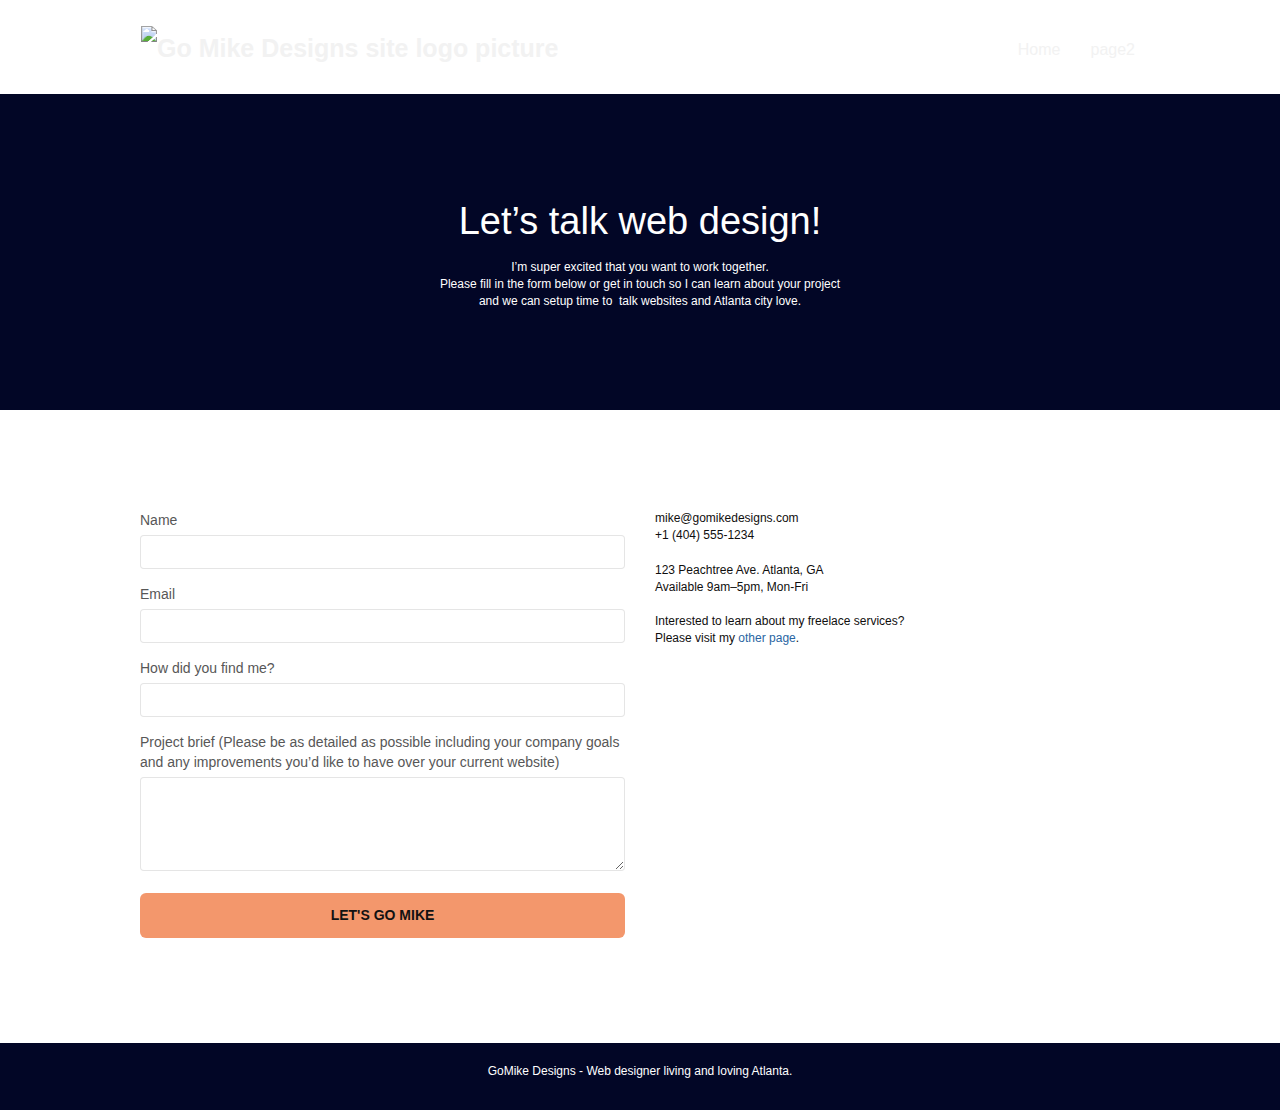
==== page2.html @ 2c4063f0 "fix contrast issues, & add "for" onto label" ====
<!doctype html>
<html lang="en-US">

<head>
	<meta charset="utf-8">
	<meta name="keywords" content="">
	<meta name="description" content="">
	<meta name="viewport" content="width=device-width, initial-scale=1.0, viewport-fit=cover">
	<link rel="shortcut icon" type="image/png" href="favicon.jpg">

	<link rel="stylesheet" type="text/css" href="./css/bootstrap.css">
	<link rel="stylesheet" type="text/css" href="style.css">
	<link rel="stylesheet" type="text/css" href="./css/font-awesome.css">
	<link rel="stylesheet" type="text/css" href="./css/et-line.css">


	<script src="./js/jquery-2.1.0.js"></script>
	<script src="./js/bootstrap.js"></script>
	<script src="./js/blocs.js"></script>
	<script src="./js/jqBootstrapValidation.js"></script>
	<script src="./js/formHandler.js"></script>
	<title>page2</title>


	<!-- Analytics -->

	<!-- Analytics END -->

</head>

<body>
	<!-- Main container -->
	<div class="page-container">

		<!-- bloc-0 -->
		<div class="bloc bgc-white l-bloc " id="bloc-0">
			<div class="container bloc-sm">
				<nav class="navbar row">
					<div class="navbar-header">
						<a class="navbar-brand" href="index.html"><img src="img/atlanta%20web%20design%20logo.png" alt="Go Mike Designs site logo picture"
								height="40" /></a>
						<button id="nav-toggle" type="button" class="ui-navbar-toggle navbar-toggle" data-toggle="collapse"
							data-target=".navbar-1">
							<span class="sr-only">Toggle navigation</span><span class="icon-bar"></span><span
								class="icon-bar"></span><span class="icon-bar"></span>
						</button>
					</div>
					<div class="collapse navbar-collapse navbar-1 special-dropdown-nav">
						<ul class="site-navigation nav navbar-nav">
							<li>
								<a href="index.html">Home</a>
							</li>
							<li>
							</li>
							<li>
								<a href="page2.html">page2</a>
							</li>
						</ul>
					</div>
				</nav>
			</div>
		</div>
		<!-- bloc-0 END -->

		<!-- bloc-6 -->
		<div class="bloc bg-dots-bg bg-repeat bgc-dark-slate-blue d-bloc bloc-bg-texture texture-paper" id="bloc-6">
			<div class="container bloc-lg">
				<div class="row">
					<div class="col-sm-12">
						<p class="text-center hero-bloc-text tc-white">
							Let&rsquo;s talk web design!
						</p>
						<p class="text-center mg-lg tc-white tight-width-whitespace">
							I&rsquo;m super excited that you want to work together.<br>Please fill in the form below or get in touch
							so I can learn about your project <br>and we can setup time to &nbsp;talk websites and Atlanta city love.
						</p>
					</div>
				</div>
			</div>
		</div>
		<!-- bloc-6 END -->

		<!-- bloc-7 -->
		<div class="bloc bgc-white l-bloc" id="bloc-7">
			<div class="container bloc-lg">
				<div class="row">
					<div class="col-sm-6">
						<form id="form_1" novalidate success-msg="Your message has been sent."
							fail-msg="Sorry it seems that our mail server is not responding, Sorry for the inconvenience!">
							<div class="form-group">
								<label for="name">
									Name
								</label>
								<input type="text"  id="name" class="form-control" required />
							</div>
							<div class="form-group">
								<label for="email">
									Email
								</label>
								<input type="text" id="email" class="form-control" type="email" required />
							</div>
							<div class="form-group">
								<label for="input_504">
									How did you find me?
								</label>
								<input class="form-control" type="email" required id="input_504" />
							</div>
							<div class="form-group">
								<label for="message">
									Project brief (Please be as detailed as possible including your company goals and any improvements
									you&rsquo;d like to have over your current website)<br>
								</label><textarea id="message" class="form-control" rows="4" cols="50" required></textarea>
							</div>
							<button class="bloc-button btn btn-lg btn-block cta-hero btn-atomic-tangerine" type="submit">
								Let's go Mike
							</button>
						</form>
					</div>
					<div class="col-sm-6">
						<p>
							mike@gomikedesigns.com<br>+1 (404) 555-1234<br> <br>123 Peachtree Ave. Atlanta, GA<br>Available 9am–5pm,
							Mon-Fri <br> <br>Interested to learn about my freelace services? <br>Please visit my&nbsp;<a
								class="ltc-atomic-blue" href="index.html">other page</a>.
						</p>
					</div>
				</div>
			</div>
		</div>
		<!-- bloc-7 END -->

		<!-- ScrollToTop Button -->
		<a class="bloc-button btn btn-d scrollToTop" onclick="scrollToTarget('1')"><span
				class="fa fa-chevron-up"></span></a>
		<!-- ScrollToTop Button END-->
		<!-- Footer - bloc-8 -->
		<div class="bloc bgc-dark-slate-blue d-bloc" id="bloc-8">
			<div class="container bloc-sm">
				<div class="row">
					<div class="col-sm-12">
						<p class="text-center white">
							GoMike Designs - Web designer living and loving Atlanta.<br>
						</p>
					</div>
				</div>
			</div>
		</div>
	</div>
	<!-- Main container END -->
</body>

</html>
---- style.css ----
body {
    margin: 0;
    padding: 0;
    background: #FFF;
    overflow-x: hidden;
    -webkit-font-smoothing: antialiased;
    -moz-osx-font-smoothing: grayscale;
}

a,
button {
    transition: all .3s ease-in-out;
    outline: none !important;
}

a:hover {
    text-decoration: none;
    cursor: pointer;
}

#page-loading-blocs-notifaction {
    position: fixed;
    top: 0;
    bottom: 0;
    width: 100%;
    z-index: 100000;
    background: #FFFFFF url("img/pageload-spinner.gif") no-repeat center center;
}

.bloc {
    width: 100%;
    clear: both;
    background: 50% 50% no-repeat;
    padding: 0 50px;
    -webkit-background-size: cover;
    -moz-background-size: cover;
    -o-background-size: cover;
    background-size: cover;
    position: relative;
}

.bloc .container {
    padding-left: 0;
    padding-right: 0;
}

.bloc-lg {
    padding: 100px 50px;
}

.bloc-md {
    padding: 50px;
}

.bloc-sm {
    padding: 20px 50px;
}

.bg-center,
.bg-l-edge,
.bg-r-edge,
.bg-t-edge,
.bg-b-edge,
.bg-tl-edge,
.bg-bl-edge,
.bg-tr-edge,
.bg-br-edge,
.bg-repeat {
    -webkit-background-size: auto !important;
    -moz-background-size: auto !important;
    -o-background-size: auto !important;
    background-size: auto !important;
}

.bg-repeat {
    background: repeat;
}

.bg-t-edge {
    background: top no-repeat;
}

.bloc-bg-texture::before {
    content: "";
    background-size: 2px 2px;
    position: absolute;
    top: 0;
    bottom: 0;
    left: 0;
    right: 0;
}

.texture-paper::before {
    background: url("img/texture-paper.png");
    background-size: 280px 280px;
}

.b-parallax {
    background-attachment: fixed;
}

.d-bloc {
    color: rgba(255, 255, 255, .9);
}

.d-bloc button:hover {
    color: rgba(255, 255, 255, .9);
}

.d-bloc .icon-round,
.d-bloc .icon-square,
.d-bloc .icon-rounded,
.d-bloc .icon-semi-rounded-a,
.d-bloc .icon-semi-rounded-b {
    border-color: rgba(255, 255, 255, .9);
}

.d-bloc .divider-h span {
    border-color: rgba(255, 255, 255, .2);
}

.d-bloc .a-btn,
.d-bloc .navbar a,
.d-bloc .navbar-brand,
.d-bloc a .icon-sm,
.d-bloc a .icon-md,
.d-bloc a .icon-lg,
.d-bloc a .icon-xl,
.d-bloc h1 a,
.d-bloc h2 a,
.d-bloc h3 a,
.d-bloc h4 a,
.d-bloc h5 a,
.d-bloc h6 a,
.d-bloc p a {
    color: rgba(255, 255, 255, .6);
}

.d-bloc .a-btn:hover,
.d-bloc .navbar a:hover,
.d-bloc .navbar-brand:hover,
.d-bloc a:hover .icon-sm,
.d-bloc a:hover .icon-md,
.d-bloc a:hover .icon-lg,
.d-bloc a:hover .icon-xl,
.d-bloc h1 a:hover,
.d-bloc h2 a:hover,
.d-bloc h3 a:hover,
.d-bloc h4 a:hover,
.d-bloc h5 a:hover,
.d-bloc h6 a:hover,
.d-bloc p a:hover {
    color: rgba(255, 255, 255, 1);
}

.d-bloc .navbar-toggle .icon-bar {
    background: rgba(255, 255, 255, 1);
}

.d-bloc .btn-wire,
.d-bloc .btn-wire:hover {
    color: rgba(255, 255, 255, 1);
    border-color: rgba(255, 255, 255, 1);
}

.d-bloc .panel {
    color: rgba(0, 0, 0, .5);
}

.d-bloc .panel button:hover {
    color: rgba(0, 0, 0, .7);
}

.d-bloc .panel icon {
    border-color: rgba(0, 0, 0, .7);
}

.d-bloc .panel .divider-h span {
    border-color: rgba(0, 0, 0, .1);
}

.d-bloc .panel .a-btn {
    color: rgba(0, 0, 0, .6);
}

.d-bloc .panel .a-btn:hover {
    color: rgba(0, 0, 0, 1);
}

.d-bloc .panel .btn-wire,
.d-bloc .panel .btn-wire:hover {
    color: rgba(0, 0, 0, .7);
    border-color: rgba(0, 0, 0, .3);
}

.d-bloc .panel,
.l-bloc {
    color: rgba(0, 0, 0, .5);
}

.d-bloc .panel button:hover,
.l-bloc button:hover {
    color: rgba(0, 0, 0, .7);
}

.l-bloc .icon-round,
.l-bloc .icon-square,
.l-bloc .icon-rounded,
.l-bloc .icon-semi-rounded-a,
.l-bloc .icon-semi-rounded-b {
    border-color: rgba(0, 0, 0, .7);
}

.d-bloc .panel .divider-h span,
.l-bloc .divider-h span {
    border-color: rgba(0, 0, 0, .1);
}

.d-bloc .panel .a-btn,
.l-bloc .a-btn,
.l-bloc .navbar a,
.l-bloc .navbar-brand,
.l-bloc a .icon-sm,
.l-bloc a .icon-md,
.l-bloc a .icon-lg,
.l-bloc a .icon-xl,
.l-bloc h1 a,
.l-bloc h2 a,
.l-bloc h3 a,
.l-bloc h4 a,
.l-bloc h5 a,
.l-bloc h6 a,
.l-bloc p a {
    color: rgba(0, 0, 0, .6);
}

.d-bloc .panel .a-btn:hover,
.l-bloc .a-btn:hover,
.l-bloc .navbar a:hover,
.l-bloc .navbar-brand:hover,
.l-bloc a:hover .icon-sm,
.l-bloc a:hover .icon-md,
.l-bloc a:hover .icon-lg,
.l-bloc a:hover .icon-xl,
.l-bloc h1 a:hover,
.l-bloc h2 a:hover,
.l-bloc h3 a:hover,
.l-bloc h4 a:hover,
.l-bloc h5 a:hover,
.l-bloc h6 a:hover,
.l-bloc p a:hover {
    color: rgba(0, 0, 0, 1);
}

.l-bloc .navbar-toggle .icon-bar {
    color: rgba(0, 0, 0, .6);
}

.d-bloc .panel .btn-wire,
.d-bloc .panel .btn-wire:hover,
.l-bloc .btn-wire,
.l-bloc .btn-wire:hover {
    color: rgba(0, 0, 0, .7);
    border-color: rgba(0, 0, 0, .3);
}

.voffset {
    margin-top: 30px;
}

.voffset-lg {
    margin-top: 80px;
}

#bloc-2-services p {
    font-size: 11px;
}

.navbar {
    margin-bottom: 0;
    z-index: 1;
}

.navbar-brand {
    height: auto;
    padding: 3px 15px;
    font-size: 25px;
    font-weight: normal;
    font-weight: 600;
    line-height: 44px;
}

.navbar-brand img {
    max-height: 200px;
    margin: 0 5px 0 0;
    display: inline;
}

.navbar-brand img[src$=svg] {
    min-width: 100px;
}

.nav-center .navbar-brand img {
    margin: 0;
}

.navbar .nav {
    padding-top: 2px;
    margin-right: -16px;
    float: right;
    z-index: 1;
}

.nav>li {
    float: left;
    margin-top: 4px;
    font-size: 16px;
}

.navbar-nav .open .dropdown-menu>li>a {
    text-align: inherit;
}

.nav>li a:hover,
.nav>li a:focus {
    background: transparent;
}

.navbar-toggle {
    margin: 10px 10px 0 0;
    border: 0px;
}

.navbar-toggle:hover {
    background: transparent !important;
}

.navbar-toggle .icon-bar {
    background-color: rgba(0, 0, 0, .5);
    width: 26px;
}

.nav-invert .navbar .nav {
    float: left;
}

.nav-invert .navbar-header,
.nav-invert .navbar-brand {
    float: right;
    position: relative;
    z-index: 2;
}

@media (min-width: 768px) {
    .site-navigation {
        position: absolute;
        top: 50%;
        right: 20px;
        transform: translate(0, -50%);
        -webkit-transform: translateY(-50%);
    }

    .nav>li .dropdown-menu a,
    .nav>li .dropdown-menu a:hover {
        color: #484848;
    }

    .nav-invert .site-navigation {
        left: 0;
        right: 0;
    }

    .nav-center {
        text-align: center;
    }

    .nav-center .navbar-header {
        width: 100%;
    }

    .nav-center .navbar-header,
    .nav-center .navbar-brand,
    .nav-center .nav>li {
        float: none;
        display: inline-block;
    }

    .nav-center .site-navigation {
        position: relative;
        width: 100%;
        right: 0;
        margin-right: 0px;
        margin-top: 20px;
    }

    .nav-center.mini-nav .navbar-toggle {
        float: none;
        margin: 10px auto 0;
    }
}

.nav>li>.dropdown a {
    background: none !important;
    display: block;
    padding: 14px 15px;
}

nav .caret {
    margin: 0 5px;
}

.dropdown-menu .dropdown-menu {
    top: -8px;
    left: 100%;
}

.dropdown-menu .dropmenu-flow-right {
    top: 100%;
    left: 0;
    margin-left: -1px;
    border-top-left-radius: 0;
    border-top-right-radius: 0;
}

.dropdown-menu .dropdown span {
    border: 4px solid black;
    border-top-color: transparent;
    border-right-color: transparent;
    border-bottom-color: transparent;
    margin: 6px -5px 0 0 !important;
    float: right;
}

.mg-md {
    margin-top: 10px;
    margin-bottom: 20px;
}

.mg-lg {
    margin-top: 10px;
    margin-bottom: 40px;
}

.btn {
    margin: 0 5px 5px 0;
}

.btn.pull-right {
    margin: 0 0 5px 5px;
}

.btn-d,
.btn-d:hover,
.btn-d:focus {
    color: #FFF;
    background: rgba(0, 0, 0, .3);
}

button {
    outline: none !important;
}

.btn-rd {
    border-radius: 40px;
}

.btn-clean {
    border: 1px solid rgba(0, 0, 0, .08);
    border-bottom-color: rgba(0, 0, 0, .1);
    text-shadow: 0 1px 0 rgba(0, 0, 1, .1);
    box-shadow: 0 1px 3px rgba(0, 0, 1, .25), inset 0 1px 0 0 rgba(255, 255, 255, .15);
}

.icon-md {
    font-size: 30px !important;
}

.icon-lg {
    font-size: 60px !important;
}

.sm-shadow {
    text-shadow: 0 1px 2px rgba(0, 0, 0, .3);
}

.panel-sq,
.panel-sq .panel-heading,
.panel-sq .panel-footer {
    border-radius: 0;
}

.panel-rd {
    border-radius: 30px;
}

.panel-rd .panel-heading {
    border-radius: 29px 29px 0 0;
}

.panel-rd .panel-footer {
    border-radius: 0 0 29px 29px;
}

.form-control {
    border-color: rgba(0, 0, 0, .1);
    box-shadow: none;
}

.scrollToTop {
    width: 40px;
    height: 40px;
    position: fixed;
    bottom: 20px;
    right: 20px;
    opacity: 0;
    z-index: 500;
    transition: all .3s ease-in-out;
}

.scrollToTop span {
    margin-top: 6px;
}

.showScrollTop {
    font-size: 14px;
    opacity: 1;
}

a[data-lightbox] {
    position: relative;
    display: block;
    text-align: center;
}

a[data-lightbox]:hover::before {
    content: "+";
    font-family: "HelveticaNeue-Light", "Helvetica Neue Light", "Helvetica Neue", Helvetica, Arial;
    font-size: 32px;
    width: 50px;
    height: 50px;
    margin-left: -25px;
    border-radius: 50%;
    background: rgba(0, 0, 0, .6);
    color: #FFF;
    font-weight: 100;
    z-index: 1;
    position: absolute;
    top: 50%;
    transform: translateY(-50%);
    -webkit-transform: translateY(-50%);
}

a[data-lightbox]:hover img {
    opacity: 0.6;
    -webkit-animation-fill-mode: none;
    animation-fill-mode: none;
}

#lightbox-modal {
    display: flex;
    align-items: center;
}

#lightbox-modal .modal-dialog {
    width: 90%;
    max-width: 900px;
    margin: 0 auto 0;
}

#lightbox-modal .modal-dialog img {
    max-height: 90vh;
    margin: 0 auto;
}

.lightbox-caption {
    padding: 20px;
    color: #FFF;
    background: rgba(0, 0, 0, .5);
    position: absolute;
    left: 15px;
    right: 15px;
    bottom: 5px;
}

.close-lightbox {
    color: #FFF;
    font-size: 30px;
    position: absolute;
    top: 20px;
    right: 20px;
    z-index: 20;
    background: rgba(0, 0, 0, .5);
    border: none;
    line-height: 30px;
    padding: 0 9px 5px;
    opacity: 0.3;
}

.close-lightbox:hover,
.next-lightbox:hover,
.prev-lightbox:hover {
    opacity: 1.0;
    color: #FFF;
}

.next-lightbox,
.prev-lightbox {
    font-size: 20px;
    color: rgba(255, 255, 255, .9);
    background: rgba(0, 0, 0, .5);
    transition: all .2s ease-in-out;
    position: absolute;
    top: 45%;
    z-index: 1;
    opacity: 0.4;
}

.next-lightbox {
    padding: 6px 8px 1px 13px;
    right: 25px;
}

.prev-lightbox {
    padding: 6px 13px 1px 10px;
    left: 25px;
}

.snapshot-lb .modal-body {
    padding-bottom: 45px;
}

.snapshot-lb .lightbox-caption {
    padding: 0;
    color: rgba(0, 0, 0, .5);
    background: none;
}

h1,
h2,
h3,
h4,
h5,
h6,
.btn,
a {
    font-family: "helvetica";
    font-weight: 400;
    color: #f2f2f2 !important;
}

label{
    font-family: "helvetica";
    font-weight: 400;
    color: #575757 !important;
}
.nav-menu {
    font-family: "helvetica";
    font-weight: 400;
    color: #0f0e0e !important;
}

p {
    font-family: "helvetica";
    font-weight: 400;
    color: #0f0e0e !important;
}

.container {
    max-width: 1000px;
}

.hero-bloc-text {
    font-size: 38px;
}

.hero-bloc-text-sub {
    font-size: 36px;
}

.statement-bloc-text {
    line-height: 26px;
    font-style: italic;
    font-size: 20px;
    text-align: center;
    font-weight: lighter;
    max-width: 520px;
    margin: auto auto auto auto;
}

p {
    font-size: 12px;
}

.tight-width-whitespace {
    max-width: 600px;
    margin: auto auto auto auto;
}

.h1 {
    font-size: 20px;
    font-family: "Open Sans";
}

.cta-hero {
    margin-top: 22px;
    color: #FFFFFF !important;
    text-transform: uppercase;
    padding: 12px 28px 12px 28px;
    font-size: 1.0em;
    font-weight: 700;
}

h3 {
    font-size: 22px;
    line-height: 1.4em;
}

h2 {
    font-size: 15px;
    text-transform: uppercase;
    font-weight: 700;
    color: #333333 !important;
}

.med-width-whitespace {
    max-width: 800px;
    margin: auto auto auto auto;
    box-shadow: 0px 0px 0px #000000;
}

h1 {
    color: #333333 !important;
}

h4 {
    color: #333333 !important;
}

.icons {
    margin-bottom: 14px;
    margin-top: 24px;
}

.white {
    color: #FFFFFF !important;
}

.portfolio-thumb {
    margin-bottom: 24px;
    width: 260px;
}

.portfolio-row {
    margin-bottom: 44px;
    margin-top: 50px;
}

.avatar {
    box-shadow: 0px 4px 9px rgba(0, 0, 0, 0.3);
}

.black-background {
    background-color: rgba(35, 31, 32, 0.7);
    padding: 40px 40px 40px 40px;
}

.bold-link {
    font-weight: 900;
    text-decoration: underline !important;
}

.service-header {
    font-size: 15px;
    font-weight: 700;
    text-transform: uppercase;
}

.bgc-white {
    background-color: #FFFFFF;
}

.bgc-dark-slate-blue {
    background-color: #020626;
}

.bgc-atomic-tangerine {
    background-color: #F3976C;
}

.tc-white {
    color: #FFFFFF !important;
}

.btn-atomic-tangerine {
    background: #F3976C;
    color: #121212 !important;
}

.btn-atomic-tangerine:hover {
    background: #c27956 !important;
    color: #FFFFFF !important;
}

.ltc-white {
    color: #FFFFFF !important;
}

.ltc-white:hover {
    color: #cccccc !important;
}

.ltc-atomic-blue {
    color: #2a66a2 !important;
}

.ltc-atomic-blue:hover {
    color: #c27956 !important;
}

.icon-dark-slate-blue {
    color: #364577 !important;
    border-color: #364577 !important;
}

.bg-dots-bg {
    background-image: url("img/dots-bg.png");
}

.bg-lines-h2-bg {
    background-image: url("img/lines-h2-bg.png");
}

.bg-atlanta-20made-20sign {
    background-image: url("img/atlanta%20made%20sign.jpg");
}

.bg-atlanta-20made-20sign-20orange {
    background-image: url("img/atlanta%20made%20sign%20orange.jpg");
}

@media (max-width: 1024px) {
    .bloc {
        padding-left: 20px;
        padding-right: 20px;
    }

    .bloc.full-width-bloc,
    .bloc-tile-2.full-width-bloc .container,
    .bloc-tile-3.full-width-bloc .container,
    .bloc-tile-4.full-width-bloc .container {
        padding-left: 0;
        padding-right: 0;
    }
}

@media (max-width: 992px) and (min-width: 768px) {
    .navbar .nav {
        max-width: 80%
    }

    .nav-center.navbar .nav {
        max-width: 100%
    }
}

@media only screen and (min-device-width: 768px) and (max-device-width: 1024px) and (orientation: landscape) {
    .b-parallax {
        background-attachment: scroll;
    }
}

@media only screen and (min-device-width: 1024px) and (max-device-width: 1366px) and (-webkit-min-device-pixel-ratio: 1.5) {
    .b-parallax {
        background-attachment: scroll;
    }
}

@media (max-width: 991px) {
    .container {
        width: 100%;
    }

    .b-parallax {
        background-attachment: scroll;
    }

    .page-container,
    #hero-bloc {
        overflow-x: hidden;
        position: relative;
    }

    /* .bloc {
        padding-left: constant(safe-area-inset-left);
        padding-right: constant(safe-area-inset-right);
    } */
    .portfolio-thumb{
        width: 100%;
    }
    .bloc-group,
    .bloc-group .bloc {
        display: block;
        width: 100%;
    }

    .bloc-fill-screen .fill-bloc-top-edge,
    .bloc-fill-screen .fill-bloc-bottom-edge {
        padding: 0 20px;
        padding-left: constant(safe-area-inset-left);
        padding-right: constant(safe-area-inset-right);
    }
}

@media (max-width: 767px) {
    .page-container {
        overflow-x: hidden;
        position: relative;
    }

    h1,
    h2,
    h3,
    h4,
    h5,
    h6,
    p,
    #disqus_thread {
        padding-left: 10px !important;
        padding-right: 10px !important;
    }

    .b-parallax {
        background-attachment: scroll;
    }

    .navbar .nav {
        padding-top: 0;
        border-top: 1px solid rgba(0, 0, 0, .2);
        float: none !important;
    }

    .navbar.row {
        margin-left: 0;
        margin-right: 0;
    }

    .site-navigation {
        position: inherit;
        transform: none;
        -webkit-transform: none;
        -ms-transform: none;
    }

    .nav>li {
        margin-top: 0;
        border-bottom: 1px solid rgba(0, 0, 0, .1);
        background: rgba(0, 0, 0, .05);
        text-align: left;
        padding-left: 15px;
        width: 100%;
    }

    .nav>li:hover {
        background: rgba(0, 0, 0, .08);
    }

    .dropdown .dropdown a .caret {
        float: none;
        margin: 5px 0 0 10px !important;
        border: 4px solid black;
        border-bottom-color: transparent;
        border-right-color: transparent;
        border-left-color: transparent;
    }

    #hero-bloc .navbar .nav {
        background: rgba(0, 0, 0, .8);
    }

    #hero-bloc .navbar .nav a {
        color: rgba(255, 255, 255, .6);
    }

    .hero {
        padding: 50px 0;
    }

    .hero-nav {
        left: -1px;
        right: -1px;
    }

    .navbar-collapse {
        padding: 0;
        overflow-x: hidden;
        -webkit-box-shadow: none;
        box-shadow: none;
    }

    .navbar-brand img {
        max-height: 40px;
        width: auto;
    }

    .nav-invert .navbar-header {
        float: none;
        width: 100%;
    }

    .nav-invert .navbar-toggle {
        float: left;
        margin-left: 10px;
    }

    .bloc {
        padding-left: 0;
        padding-right: 0;
        width: 100%;
    }

    .bloc-xxl,
    .bloc-xl,
    .bloc-lg {
        padding: 40px 0;
    }

    .bloc-sm,
    .bloc-md {
        padding-left: 0;
        padding-right: 0;
    }

    .bloc-tile-2 .container,
    .bloc-tile-3 .container,
    .bloc-tile-4 .container,
    .bloc-fill-screen .fill-bloc-top-edge,
    .bloc-fill-screen .fill-bloc-bottom-edge {
        padding-left: 0;
        padding-right: 0;
    }

    .a-block {
        padding: 0 10px;
    }

    .btn-dwn {
        display: none;
    }

    .voffset {
        margin-top: 5px;
    }

    .voffset-md {
        margin-top: 20px;
    }

    .voffset-lg {
        margin-top: 30px;
    }

    form {
        padding: 5px;
    }

    .close-lightbox {
        display: inline-block;
    }

    .blocsapp-device-iphone5 {
        background-size: 216px 425px;
        padding-top: 60px;
        width: 216px;
        height: 425px;
    }

    .blocsapp-device-iphone5 img {
        width: 180px;
        height: 320px;
    }
}

@media (max-width: 400px) {
    .bloc {
        padding-left: 0;
        padding-right: 0;
    }
}

@media (max-width: 767px) {
    .bloc-mob-center-text {
        text-align: center;
    }
}
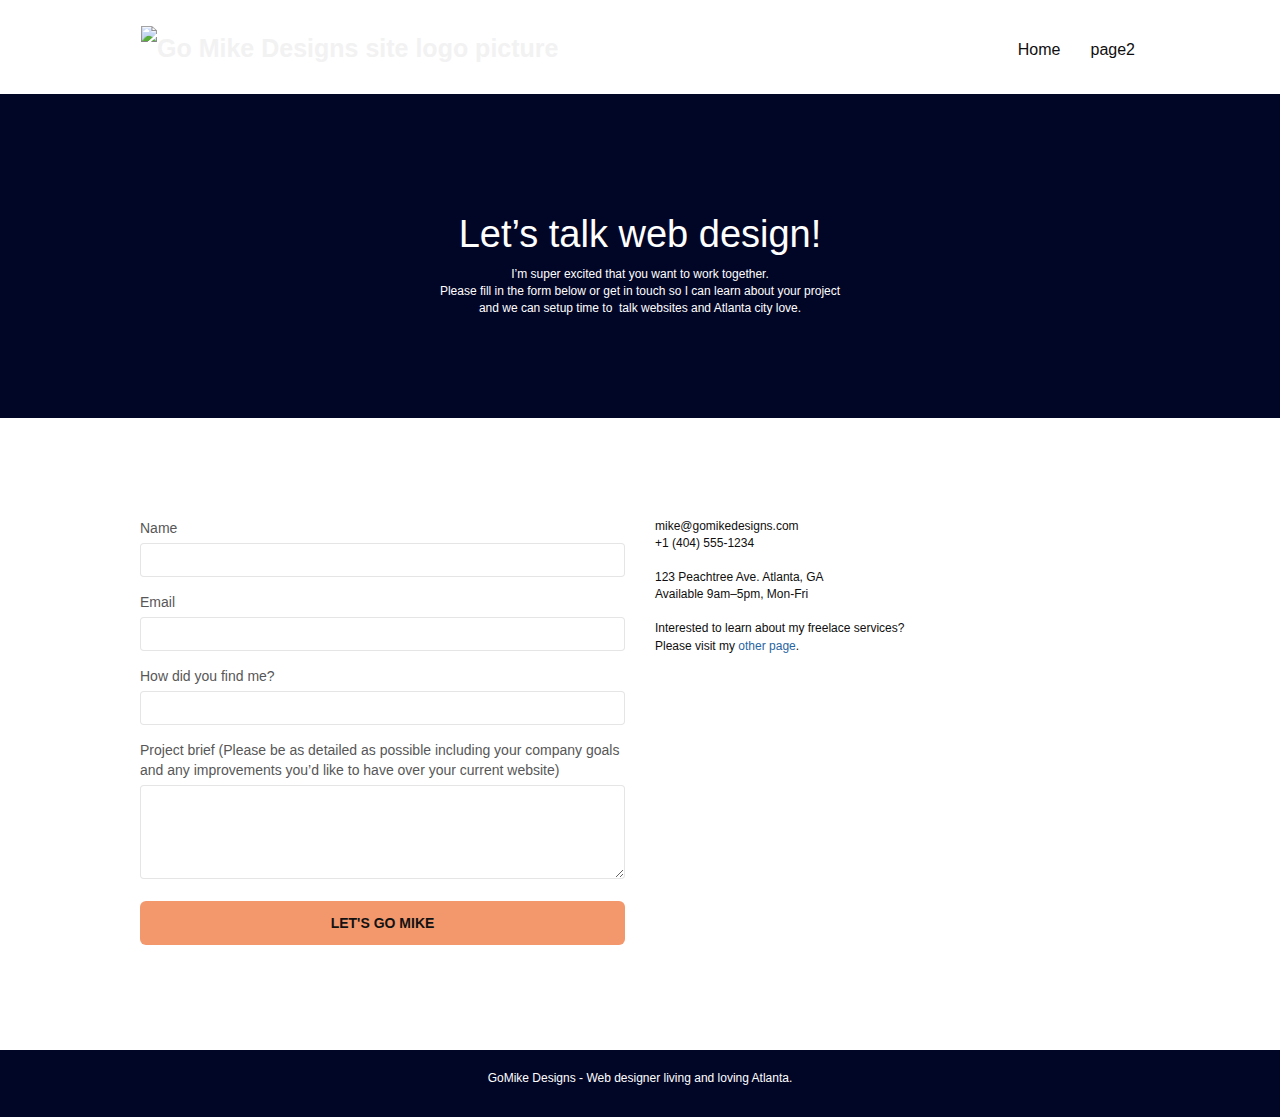
==== commit b15be75d: "changed p tag with h1 on page2 title" ====
--- a/page2.html
+++ b/page2.html
@@ -13,19 +13,12 @@
 	<link rel="stylesheet" type="text/css" href="./css/font-awesome.css">
 	<link rel="stylesheet" type="text/css" href="./css/et-line.css">
 
-
 	<script src="./js/jquery-2.1.0.js"></script>
 	<script src="./js/bootstrap.js"></script>
 	<script src="./js/blocs.js"></script>
 	<script src="./js/jqBootstrapValidation.js"></script>
 	<script src="./js/formHandler.js"></script>
 	<title>page2</title>
-
-
-	<!-- Analytics -->
-
-	<!-- Analytics END -->
-
 </head>
 
 <body>
@@ -37,8 +30,8 @@
 			<div class="container bloc-sm">
 				<nav class="navbar row">
 					<div class="navbar-header">
-						<a class="navbar-brand" href="index.html"><img src="img/atlanta%20web%20design%20logo.png" alt="Go Mike Designs site logo picture"
-								height="40" /></a>
+						<a class="navbar-brand" href="index.html"><img src="img/atlanta%20web%20design%20logo.png"
+								alt="Go Mike Designs site logo picture" height="40" /></a>
 						<button id="nav-toggle" type="button" class="ui-navbar-toggle navbar-toggle" data-toggle="collapse"
 							data-target=".navbar-1">
 							<span class="sr-only">Toggle navigation</span><span class="icon-bar"></span><span
@@ -48,12 +41,12 @@
 					<div class="collapse navbar-collapse navbar-1 special-dropdown-nav">
 						<ul class="site-navigation nav navbar-nav">
 							<li>
-								<a href="index.html">Home</a>
+								<a class="nav-menu" href="index.html">Home</a>
 							</li>
 							<li>
 							</li>
 							<li>
-								<a href="page2.html">page2</a>
+								<a class="nav-menu" href="page2.html">page2</a>
 							</li>
 						</ul>
 					</div>
@@ -61,15 +54,14 @@
 			</div>
 		</div>
 		<!-- bloc-0 END -->
-
 		<!-- bloc-6 -->
 		<div class="bloc bg-dots-bg bg-repeat bgc-dark-slate-blue d-bloc bloc-bg-texture texture-paper" id="bloc-6">
 			<div class="container bloc-lg">
 				<div class="row">
 					<div class="col-sm-12">
-						<p class="text-center hero-bloc-text tc-white">
+						<h1 class="text-center hero-bloc-text tc-white">
 							Let&rsquo;s talk web design!
-						</p>
+						</h1>
 						<p class="text-center mg-lg tc-white tight-width-whitespace">
 							I&rsquo;m super excited that you want to work together.<br>Please fill in the form below or get in touch
 							so I can learn about your project <br>and we can setup time to &nbsp;talk websites and Atlanta city love.
@@ -79,7 +71,6 @@
 			</div>
 		</div>
 		<!-- bloc-6 END -->
-
 		<!-- bloc-7 -->
 		<div class="bloc bgc-white l-bloc" id="bloc-7">
 			<div class="container bloc-lg">
@@ -91,7 +82,7 @@
 								<label for="name">
 									Name
 								</label>
-								<input type="text"  id="name" class="form-control" required />
+								<input type="text" id="name" class="form-control" required />
 							</div>
 							<div class="form-group">
 								<label for="email">
@@ -127,7 +118,6 @@
 			</div>
 		</div>
 		<!-- bloc-7 END -->
-
 		<!-- ScrollToTop Button -->
 		<a class="bloc-button btn btn-d scrollToTop" onclick="scrollToTarget('1')"><span
 				class="fa fa-chevron-up"></span></a>
--- a/style.css
+++ b/style.css
@@ -641,8 +641,7 @@
 h4,
 h5,
 h6,
-.btn,
-a {
+.btn, a {
     font-family: "helvetica";
     font-weight: 400;
     color: #f2f2f2 !important;
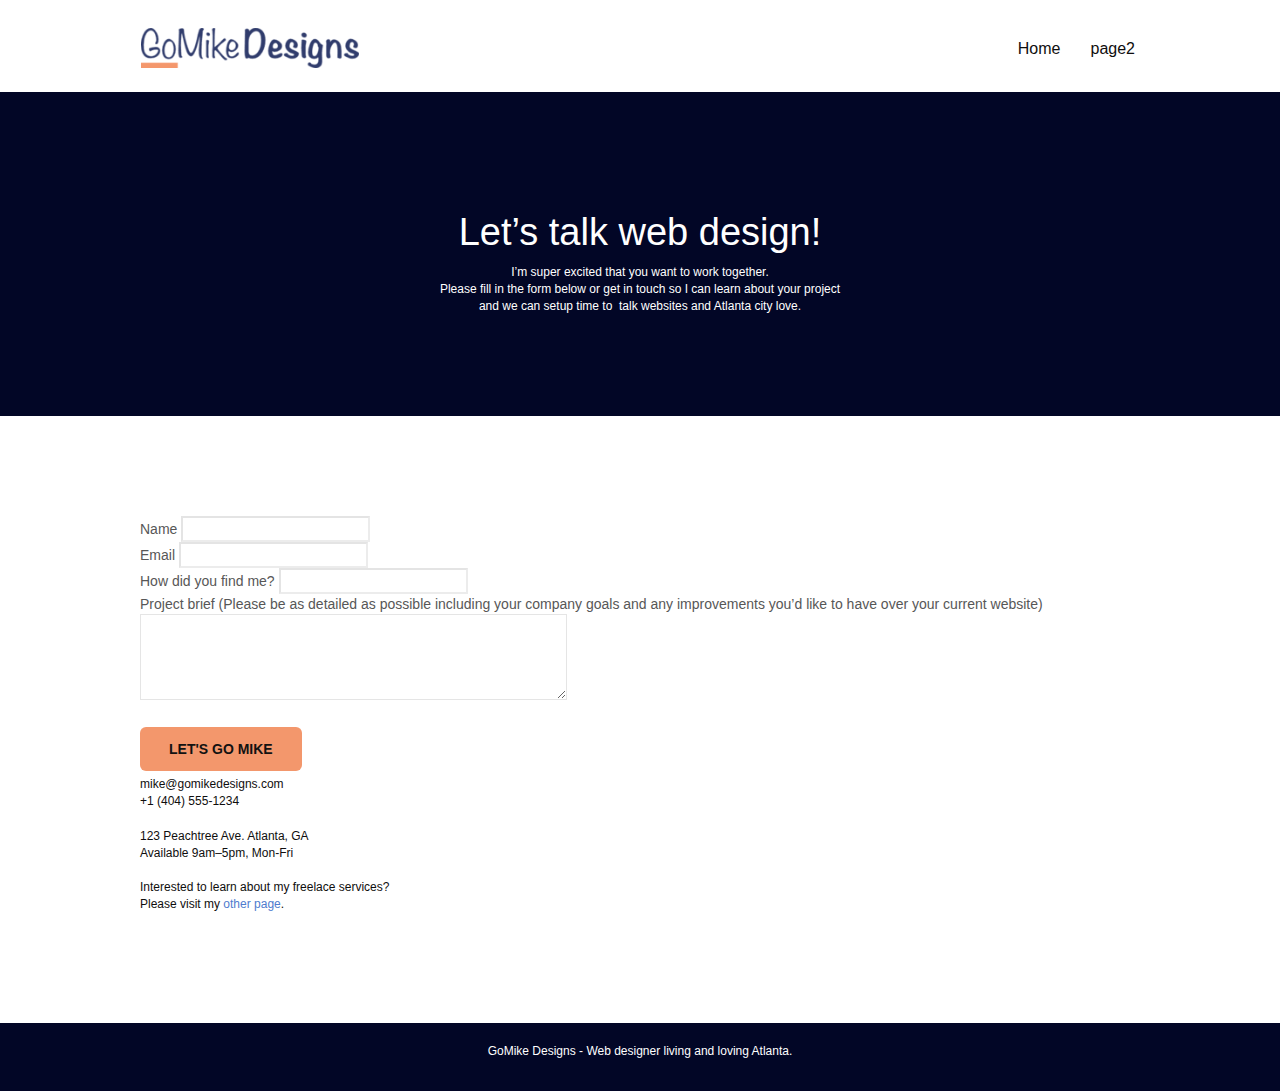
==== commit 8a466d1a: "resized & converted larg imgs" ====
--- a/page2.html
+++ b/page2.html
@@ -3,8 +3,8 @@
 
 <head>
 	<meta charset="utf-8">
-	<meta name="keywords" content="">
-	<meta name="description" content="">
+	<meta name="keywords" content="web design, website strategy, logo design, best website designer in Atlanta">
+	<meta name="description" content="Please fill in the form to start to work together to design your websites to grow your business further">
 	<meta name="viewport" content="width=device-width, initial-scale=1.0, viewport-fit=cover">
 	<link rel="shortcut icon" type="image/png" href="favicon.jpg">
 
@@ -76,8 +76,8 @@
 			<div class="container bloc-lg">
 				<div class="row">
 					<div class="col-sm-6">
-						<form id="form_1" novalidate success-msg="Your message has been sent."
-							fail-msg="Sorry it seems that our mail server is not responding, Sorry for the inconvenience!">
+						<form id="form_1" novalidate data-success-msg="Your message has been sent."
+							data-fail-msg="Sorry it seems that our mail server is not responding, Sorry for the inconvenience!">
 							<div class="form-group">
 								<label for="name">
 									Name
--- a/style.css
+++ b/style.css
@@ -641,7 +641,8 @@
 h4,
 h5,
 h6,
-.btn, a {
+.btn,
+a {
     font-family: "helvetica";
     font-weight: 400;
     color: #f2f2f2 !important;
@@ -809,7 +810,7 @@
 }
 
 .ltc-atomic-blue {
-    color: #2a66a2 !important;
+    color: #4f7cce !important;
 }
 
 .ltc-atomic-blue:hover {
@@ -1090,4 +1091,4 @@
     .bloc-mob-center-text {
         text-align: center;
     }
-}+}
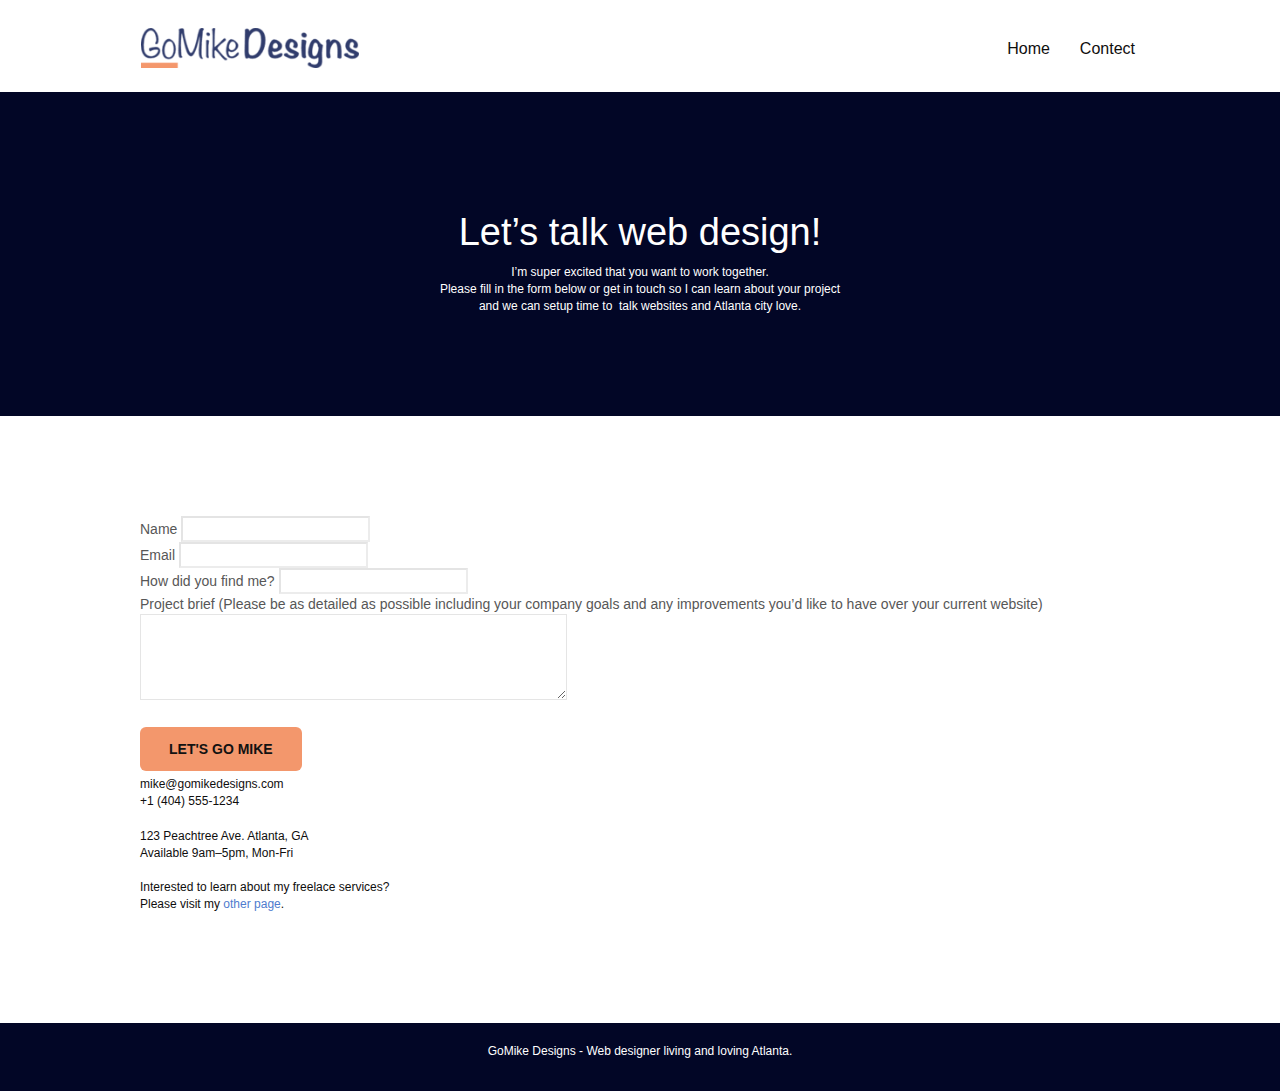
==== commit 6f733596: "Changed page2 name" ====
--- a/page2.html
+++ b/page2.html
@@ -18,7 +18,7 @@
 	<script src="./js/blocs.js"></script>
 	<script src="./js/jqBootstrapValidation.js"></script>
 	<script src="./js/formHandler.js"></script>
-	<title>page2</title>
+	<title>Contect</title>
 </head>
 
 <body>
@@ -46,7 +46,7 @@
 							<li>
 							</li>
 							<li>
-								<a class="nav-menu" href="page2.html">page2</a>
+								<a class="nav-menu" href="page2.html">Contect</a>
 							</li>
 						</ul>
 					</div>
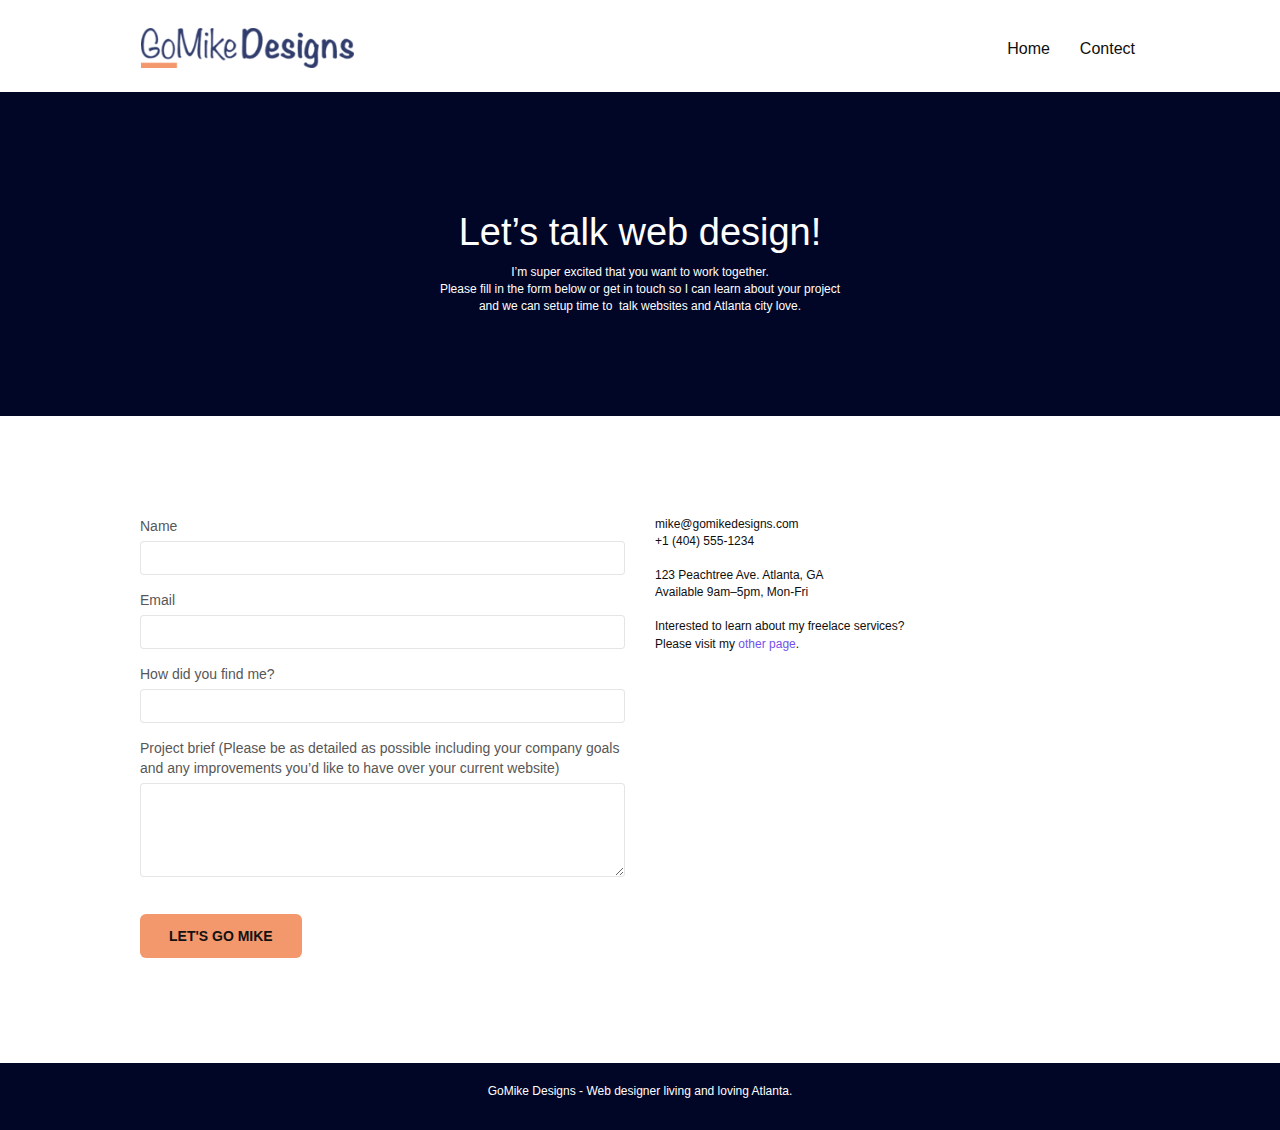
==== commit 96920ec8: "removed errors" ====
--- a/page2.html
+++ b/page2.html
@@ -4,7 +4,8 @@
 <head>
 	<meta charset="utf-8">
 	<meta name="keywords" content="web design, website strategy, logo design, best website designer in Atlanta">
-	<meta name="description" content="Please fill in the form to start to work together to design your websites to grow your business further">
+	<meta name="description"
+		content="Please fill in the form to start to work together to design your websites to grow your business further">
 	<meta name="viewport" content="width=device-width, initial-scale=1.0, viewport-fit=cover">
 	<link rel="shortcut icon" type="image/png" href="favicon.jpg">
 
@@ -22,10 +23,7 @@
 </head>
 
 <body>
-	<!-- Main container -->
 	<div class="page-container">
-
-		<!-- bloc-0 -->
 		<div class="bloc bgc-white l-bloc " id="bloc-0">
 			<div class="container bloc-sm">
 				<nav class="navbar row">
@@ -53,8 +51,6 @@
 				</nav>
 			</div>
 		</div>
-		<!-- bloc-0 END -->
-		<!-- bloc-6 -->
 		<div class="bloc bg-dots-bg bg-repeat bgc-dark-slate-blue d-bloc bloc-bg-texture texture-paper" id="bloc-6">
 			<div class="container bloc-lg">
 				<div class="row">
@@ -70,8 +66,6 @@
 				</div>
 			</div>
 		</div>
-		<!-- bloc-6 END -->
-		<!-- bloc-7 -->
 		<div class="bloc bgc-white l-bloc" id="bloc-7">
 			<div class="container bloc-lg">
 				<div class="row">
@@ -88,7 +82,7 @@
 								<label for="email">
 									Email
 								</label>
-								<input type="text" id="email" class="form-control" type="email" required />
+								<input type="email" id="email" class="form-control" name="email" required />
 							</div>
 							<div class="form-group">
 								<label for="input_504">
@@ -117,12 +111,8 @@
 				</div>
 			</div>
 		</div>
-		<!-- bloc-7 END -->
-		<!-- ScrollToTop Button -->
 		<a class="bloc-button btn btn-d scrollToTop" onclick="scrollToTarget('1')"><span
 				class="fa fa-chevron-up"></span></a>
-		<!-- ScrollToTop Button END-->
-		<!-- Footer - bloc-8 -->
 		<div class="bloc bgc-dark-slate-blue d-bloc" id="bloc-8">
 			<div class="container bloc-sm">
 				<div class="row">
@@ -135,7 +125,6 @@
 			</div>
 		</div>
 	</div>
-	<!-- Main container END -->
 </body>
 
 </html>--- a/style.css
+++ b/style.css
@@ -25,6 +25,18 @@
     width: 100%;
     z-index: 100000;
     background: #FFFFFF url("img/pageload-spinner.gif") no-repeat center center;
+}
+
+.col-sm-20 p {
+    font-weight: 900;
+    font-size: medium;
+    color: #333333 !important;
+}
+
+@media (max-width:767px) {
+    .col-sm-20 p {
+        font-size: small;
+    }
 }
 
 .bloc {
@@ -648,11 +660,12 @@
     color: #f2f2f2 !important;
 }
 
-label{
+label {
     font-family: "helvetica";
     font-weight: 400;
     color: #575757 !important;
 }
+
 .nav-menu {
     font-family: "helvetica";
     font-weight: 400;
@@ -810,7 +823,7 @@
 }
 
 .ltc-atomic-blue {
-    color: #4f7cce !important;
+    color: #7451eb !important;
 }
 
 .ltc-atomic-blue:hover {
@@ -863,13 +876,13 @@
     }
 }
 
-@media only screen and (min-device-width: 768px) and (max-device-width: 1024px) and (orientation: landscape) {
+@media only screen and (min-width: 768px) and (max-width: 1024px) and (orientation: landscape) {
     .b-parallax {
         background-attachment: scroll;
     }
 }
 
-@media only screen and (min-device-width: 1024px) and (max-device-width: 1366px) and (-webkit-min-device-pixel-ratio: 1.5) {
+@media only screen and (min-width: 1024px) and (max-width: 1366px) and (-webkit-min-device-pixel-ratio: 1.5) {
     .b-parallax {
         background-attachment: scroll;
     }
@@ -891,24 +904,26 @@
     }
 
     /* .bloc {
-        padding-left: constant(safe-area-inset-left);
-        padding-right: constant(safe-area-inset-right);
+        padding-left: constant(safe-area-inset-left,1px);
+        padding-right: constant(safe-area-inset-right,1px);
     } */
-    .portfolio-thumb{
+
+    .portfolio-thumb {
         width: 100%;
     }
+
     .bloc-group,
     .bloc-group .bloc {
         display: block;
         width: 100%;
     }
 
-    .bloc-fill-screen .fill-bloc-top-edge,
+    /* .bloc-fill-screen .fill-bloc-top-edge,
     .bloc-fill-screen .fill-bloc-bottom-edge {
         padding: 0 20px;
-        padding-left: constant(safe-area-inset-left);
-        padding-right: constant(safe-area-inset-right);
-    }
+        padding-left: constant(safe-area-inset-left, 1px);
+        padding-right: constant(safe-area-inset-right,1px);
+    } */
 }
 
 @media (max-width: 767px) {
@@ -1091,4 +1106,4 @@
     .bloc-mob-center-text {
         text-align: center;
     }
-}
+}